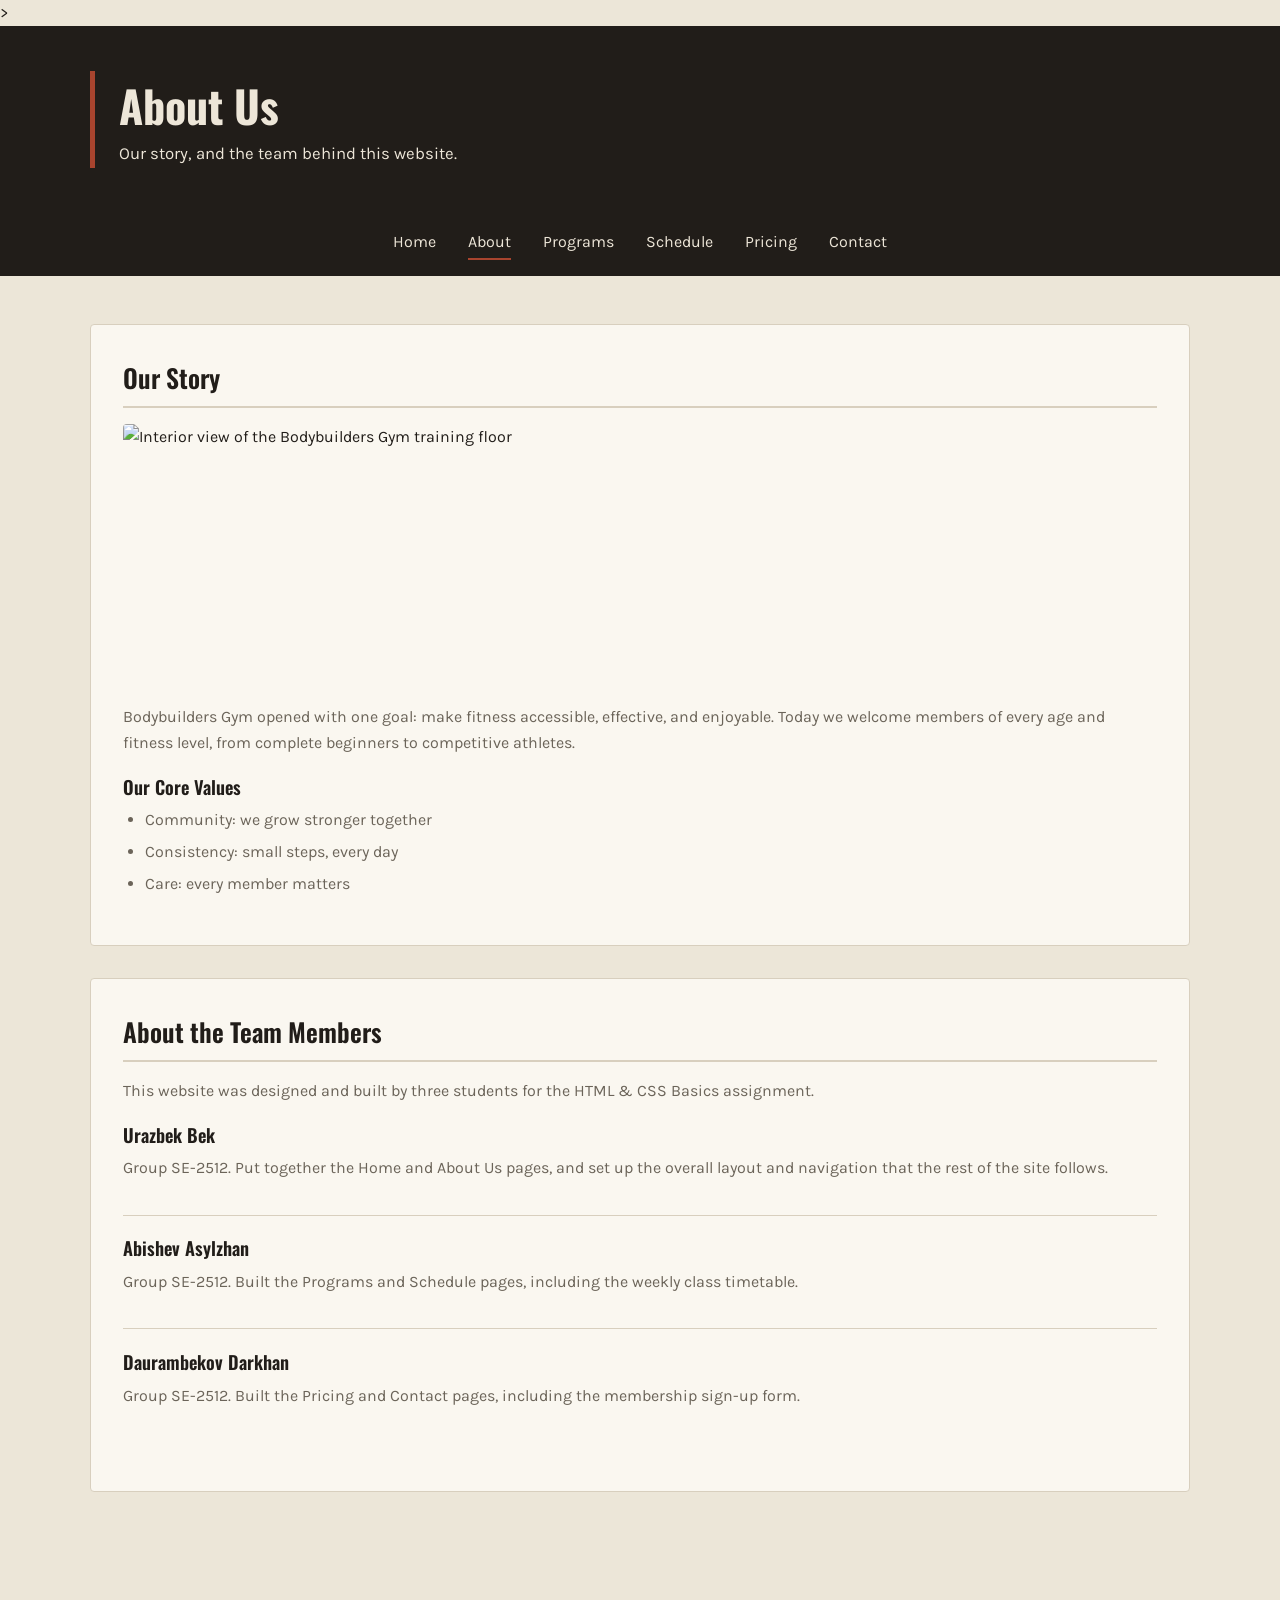
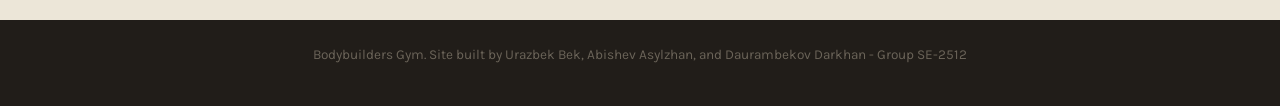
==== html/about.html @ 435accd7 "first commit" ====
<!DOCTYPE html>
<html lang="en">
<head>
    <meta charset="UTF-8">
    <meta name="viewport" content="width=device-width, initial-scale=1.0">

    

    <title>Bodybuilders Gym - About Us</title>

    <link rel="stylesheet" href="../css/style.css">>
</head>
<body>

<header id="main-header">
    <div class="header-inner">
        <h1>About Us</h1>
        <p>Our story, and the team behind this website.</p>
    </div>
</header>

<nav class="nav-menu">
    <a href="index.html">Home</a>
    <a href="about.html" class="active">About</a>
    <a href="programs.html">Programs</a>
    <a href="schedule.html">Schedule</a>
    <a href="pricing.html">Pricing</a>
    <a href="contact.html">Contact</a>
</nav>

<main class="container">

    <section class="card">
        <h2>Our Story</h2>
        <img src="https://media.craiyon.com/2025-04-10/1X_O-bDURqSKQ2tOTHCjMQ.webp" alt="Interior view of the Bodybuilders Gym training floor" class="feature-img">
        <p>
            Bodybuilders Gym opened with one goal: make fitness accessible,
            effective, and enjoyable. Today we welcome members of every
            age and fitness level, from complete beginners to competitive
            athletes.
        </p>

        <h3>Our Core Values</h3>
        <ul>
            <li>Community: we grow stronger together</li>
            <li>Consistency: small steps, every day</li>
            <li>Care: every member matters</li>
        </ul>
    </section>

    <section class="card" id="team-section">
        <h2>About the Team Members</h2>
        <p>This website was designed and built by three students for the HTML &amp; CSS Basics assignment.</p>

        <div class="team-member">
            <h3>Urazbek Bek</h3>
            <p>Group SE-2512. Put together the Home and About Us pages, and set up the overall layout and navigation that the rest of the site follows.</p>
        </div>

        <div class="team-member">
            <h3>Abishev Asylzhan</h3>
            <p>Group SE-2512. Built the Programs and Schedule pages, including the weekly class timetable.</p>
        </div>

        <div class="team-member">
            <h3>Daurambekov Darkhan</h3>
            <p>Group SE-2512. Built the Pricing and Contact pages, including the membership sign-up form.</p>
        </div>
    </section>

</main>

<footer id="site-footer">
    <p>Bodybuilders Gym. Site built by Urazbek Bek, Abishev Asylzhan, and Daurambekov Darkhan - Group SE-2512</p>
</footer>

</body>
</html>
---- css/style.css ----
@import url('https://fonts.googleapis.com/css2?family=Oswald:wght@500;600;700&family=Karla:wght@400;500;700&display=swap');
 
* {
    margin: 0;
    padding: 0;
    box-sizing: border-box;
}

:root {
    --bg: #ECE6D8;
    --surface: #FAF7F0;
    --ink: #211D19;
    --muted: #6B6459;
    --rust: #A8442E;
    --brass: #9C7A2E;
    --border: #D8CFBE;
    --dark: #211D19;
    --dark-text: #EDE6D8;
}
 
body {
    font-family: 'Karla', 'Segoe UI', sans-serif;
    background-color: var(--bg);
    color: var(--ink);
    line-height: 1.6;
}

h1 {
    font-family: 'Oswald', 'Arial Narrow', sans-serif;
    font-size: 2.75rem;
    font-weight: 700;
    color: var(--dark-text);
}

h2 {
    font-family: 'Oswald', 'Arial Narrow', sans-serif;
    font-size: 1.6rem;
    font-weight: 600;
    margin-bottom: 1rem;
    padding-bottom: 0.5rem;
    border-bottom: 2px solid var(--border);
}

h3 {
    font-family: 'Oswald', 'Arial Narrow', sans-serif;
    font-size: 1.15rem;
    font-weight: 600;
    margin-bottom: 0.4rem;
}

p {
    margin-bottom: 1rem;
    color: var(--muted);
}

a {
    color: var(--rust);
    text-decoration: none;
}

a:hover {
    color: var(--brass);
    text-decoration: underline;
}

img {
    max-width: 100%;
    height: auto;
    display: block;
}

table {
    width: 100%;
    border-collapse: collapse;
    margin-top: 1rem;
}

ul, ol {
    margin-left: 1.4rem;
    margin-bottom: 1rem;
    color: var(--muted);
}

li {
    margin-bottom: 0.4rem;
}
 
#main-header {
    background-color: var(--dark);
    padding: 5vh 6vw;
}

#main-header .header-inner {
    max-width: 1100px;
    margin: 0 auto;
    border-left: 5px solid var(--rust);
    padding-left: 1.5rem;
}

#main-header p {
    color: var(--dark-text);
    font-size: 1.05rem;
    margin-bottom: 0;
}

#site-footer {
    background-color: var(--dark);
    color: var(--dark-text);
    text-align: center;
    padding: 1.5rem;
    margin-top: 3rem;
    font-size: 0.85rem;
}

#contact-form {
    max-width: 520px;
    margin: 0 auto;
}
 
.container {
    width: 90%;
    max-width: 1100px;
    margin: 0 auto;
    padding: 3rem 0;
}

.card {
    background-color: var(--surface);
    border: 1px solid var(--border);
    border-radius: 4px;
    padding: 2rem;
    margin-bottom: 2rem;
}

.feature-img {
    width: 100%;
    height: 260px;
    object-fit: cover;
    border-radius: 4px;
    margin-bottom: 1.25rem;
}

.trainer-img,
.profile-img {
    width: 140px;
    height: 140px;
    object-fit: cover;
    border-radius: 50%;
    border: 2px solid var(--rust);
    margin: 0 auto 0.75rem auto;
}

.trainer {
    text-align: center;
    margin-bottom: 1.5rem;
}

.team-member {
    margin-bottom: 1.1rem;
    padding-bottom: 1.1rem;
    border-bottom: 1px solid var(--border);
}

.team-member:last-child {
    border-bottom: none;
}

.btn-submit {
    background-color: var(--rust);
    color: var(--dark-text);
    border: none;
    padding: 0.8rem 2.2rem;
    font-family: 'Oswald', sans-serif;
    font-size: 1rem;
    font-weight: 600;
    border-radius: 4px;
    cursor: pointer;
}

.btn-submit:hover {
    background-color: var(--brass);
}

.nav-menu {
    background-color: var(--dark);
    display: flex;
    flex-wrap: wrap;
    justify-content: center;
    padding: 1rem 6vw;
}
 
.nav-menu a {
    color: var(--dark-text);
    text-decoration: none;
    margin: 0 1rem;
    padding-bottom: 4px;
    border-bottom: 2px solid transparent;
}

.nav-menu a:hover {
    color: var(--dark-text);
    border-bottom: 2px solid var(--brass);
}

.nav-menu a.active {
    border-bottom: 2px solid var(--rust);
}

table th,
table td {
    border: 1px solid var(--border);
    padding: 12px;
    text-align: center;
}

table th {
    background-color: var(--rust);
    color: var(--dark-text);
    font-family: 'Oswald', sans-serif;
    font-weight: 500;
}

table tr:nth-child(even) {
    background-color: var(--bg);
}

#contact-form label {
    display: block;
    margin-top: 1rem;
    margin-bottom: 0.3rem;
    font-weight: 700;
    color: var(--ink);
}

#contact-form input,
#contact-form select,
#contact-form textarea {
    width: 100%;
    padding: 0.6rem;
    border: 1px solid var(--border);
    border-radius: 4px;
    background-color: var(--surface);
    color: var(--ink);
    font-family: inherit;
}

#contact-form input:focus,
#contact-form select:focus,
#contact-form textarea:focus {
    outline: none;
    border: 2px solid var(--rust);
}

#contact-form fieldset {
    border: 1px solid var(--border);
    border-radius: 4px;
    padding: 1rem;
    margin-top: 1rem;
}

#contact-form fieldset label {
    display: inline-block;
    margin-right: 1rem;
    margin-top: 0;
    font-weight: 400;
}
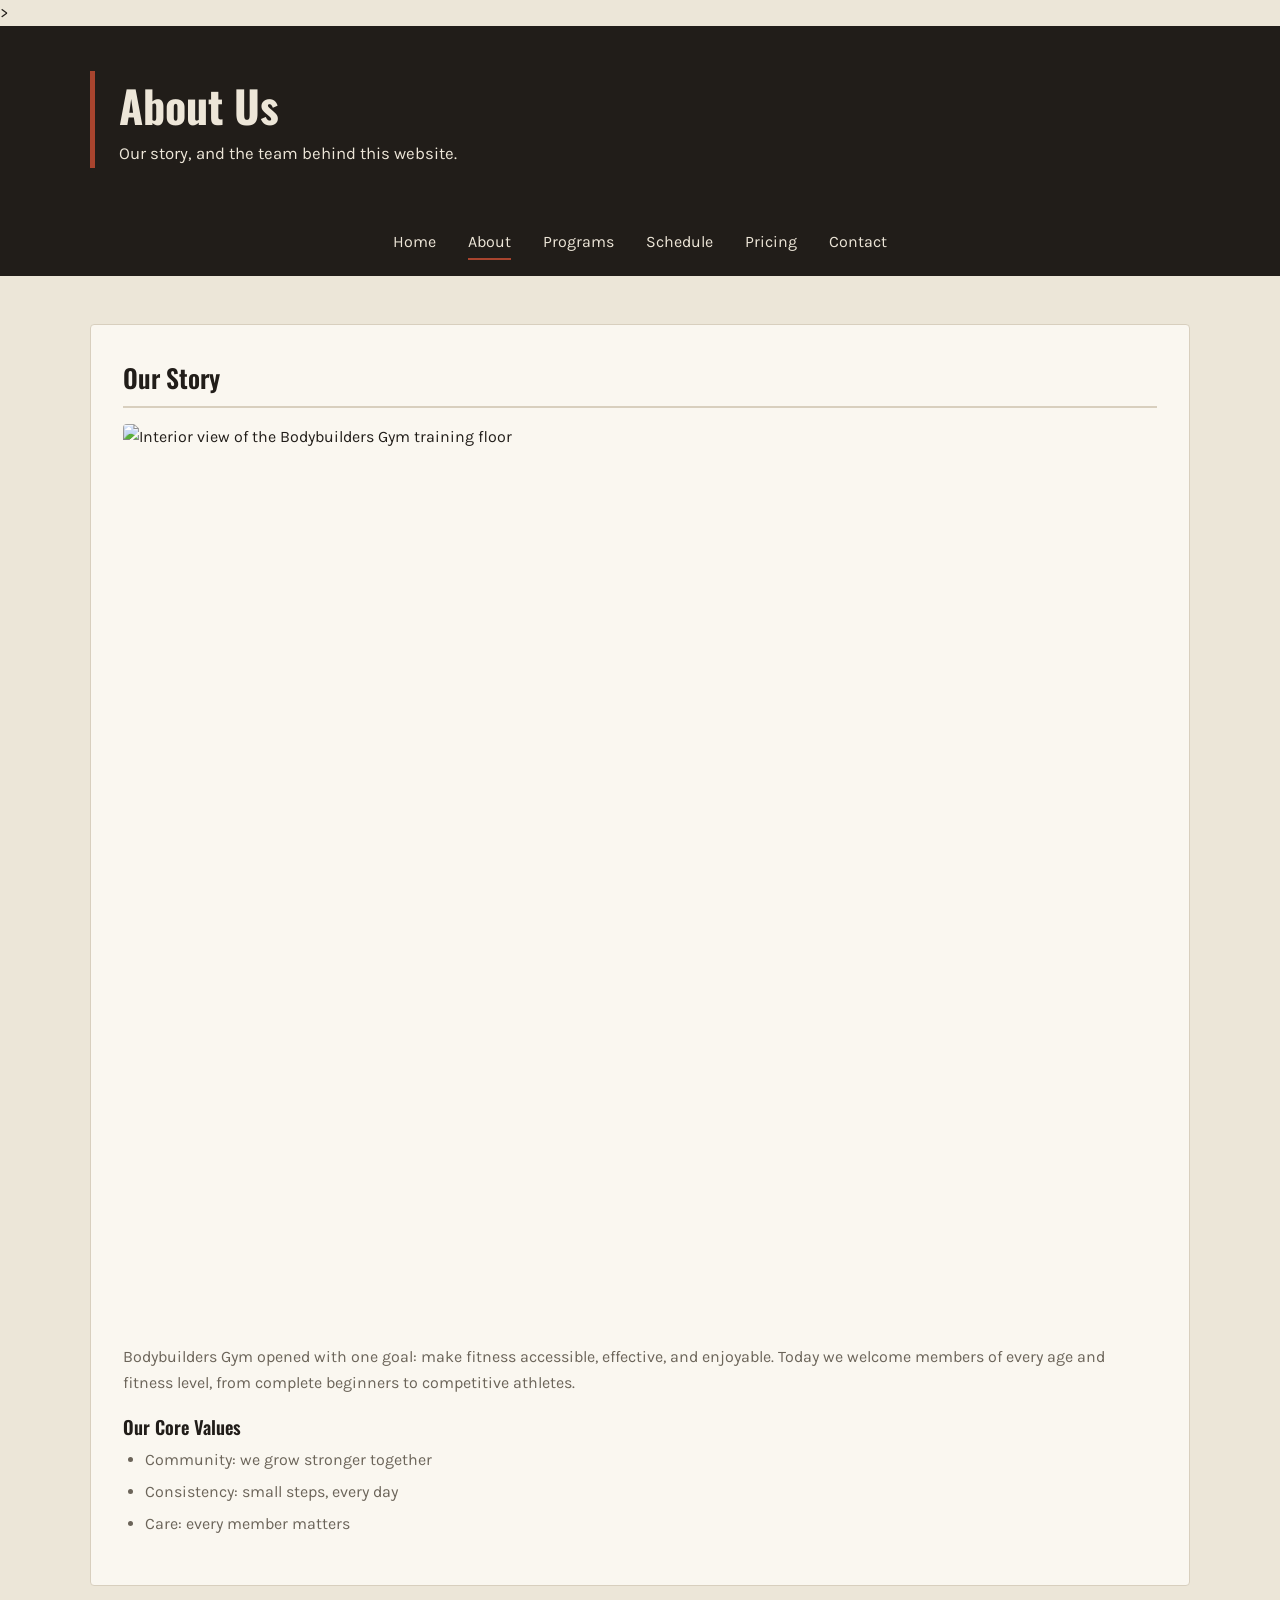
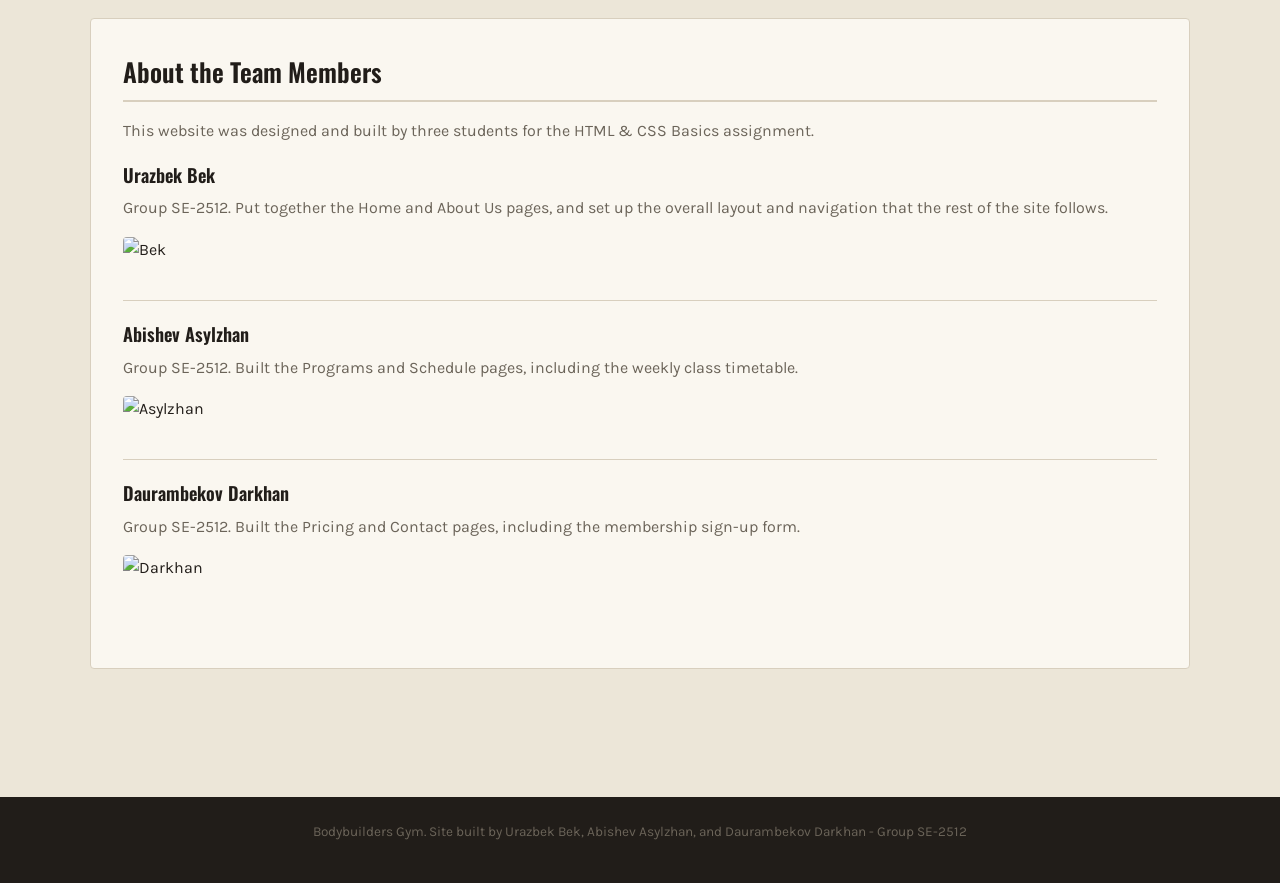
==== commit 488c8e2e: "Updated layout" ====
--- a/html/about.html
+++ b/html/about.html
@@ -32,7 +32,7 @@
 
     <section class="card">
         <h2>Our Story</h2>
-        <img src="https://media.craiyon.com/2025-04-10/1X_O-bDURqSKQ2tOTHCjMQ.webp" alt="Interior view of the Bodybuilders Gym training floor" class="feature-img">
+        <img src="https://media.craiyon.com/2025-04-10/1X_O-bDURqSKQ2tOTHCjMQ.webp" style="width: 100%; height: 900px;" alt="Interior view of the Bodybuilders Gym training floor" class="feature-img">
         <p>
             Bodybuilders Gym opened with one goal: make fitness accessible,
             effective, and enjoyable. Today we welcome members of every
@@ -55,16 +55,22 @@
         <div class="team-member">
             <h3>Urazbek Bek</h3>
             <p>Group SE-2512. Put together the Home and About Us pages, and set up the overall layout and navigation that the rest of the site follows.</p>
+        <img src="https://chatgpt.com/backend-api/estuary/content?id=file_0000000001388211b835c9f7d57f6c74&ts=497045&p=fs&cid=1&sig=feab85b8670dac8d5efb302c4665252fd972355a889d4e30761b4531165cc1cc&v=0" style="width: 100%; height: auto;" alt="Bek" class="feature-img">
+
         </div>
 
         <div class="team-member">
             <h3>Abishev Asylzhan</h3>
             <p>Group SE-2512. Built the Programs and Schedule pages, including the weekly class timetable.</p>
+        <img src="https://chatgpt.com/backend-api/estuary/content?id=file_00000000db1881f485063908fa6d4a0b&ts=497045&p=fs&cid=1&sig=ccef8f92d2ca4008fc5f99808ba7d4e02c420558670d28891be757dbb3cd1644&v=0" style="width: 100%; height: auto;" alt="Asylzhan" class="feature-img">
+
         </div>
 
         <div class="team-member">
             <h3>Daurambekov Darkhan</h3>
             <p>Group SE-2512. Built the Pricing and Contact pages, including the membership sign-up form.</p>
+        <img src="https://chatgpt.com/backend-api/estuary/content?id=file_0000000081fc82118f8fe7387fa70442&ts=497045&p=fs&cid=1&sig=dbf3f873197f9f48e941d62295624fce6bcd2f46ce79900987b212c1a6910fc2&v=0" style="width: 100%; height: auto;" alt="Darkhan" class="feature-img">
+
         </div>
     </section>
 
